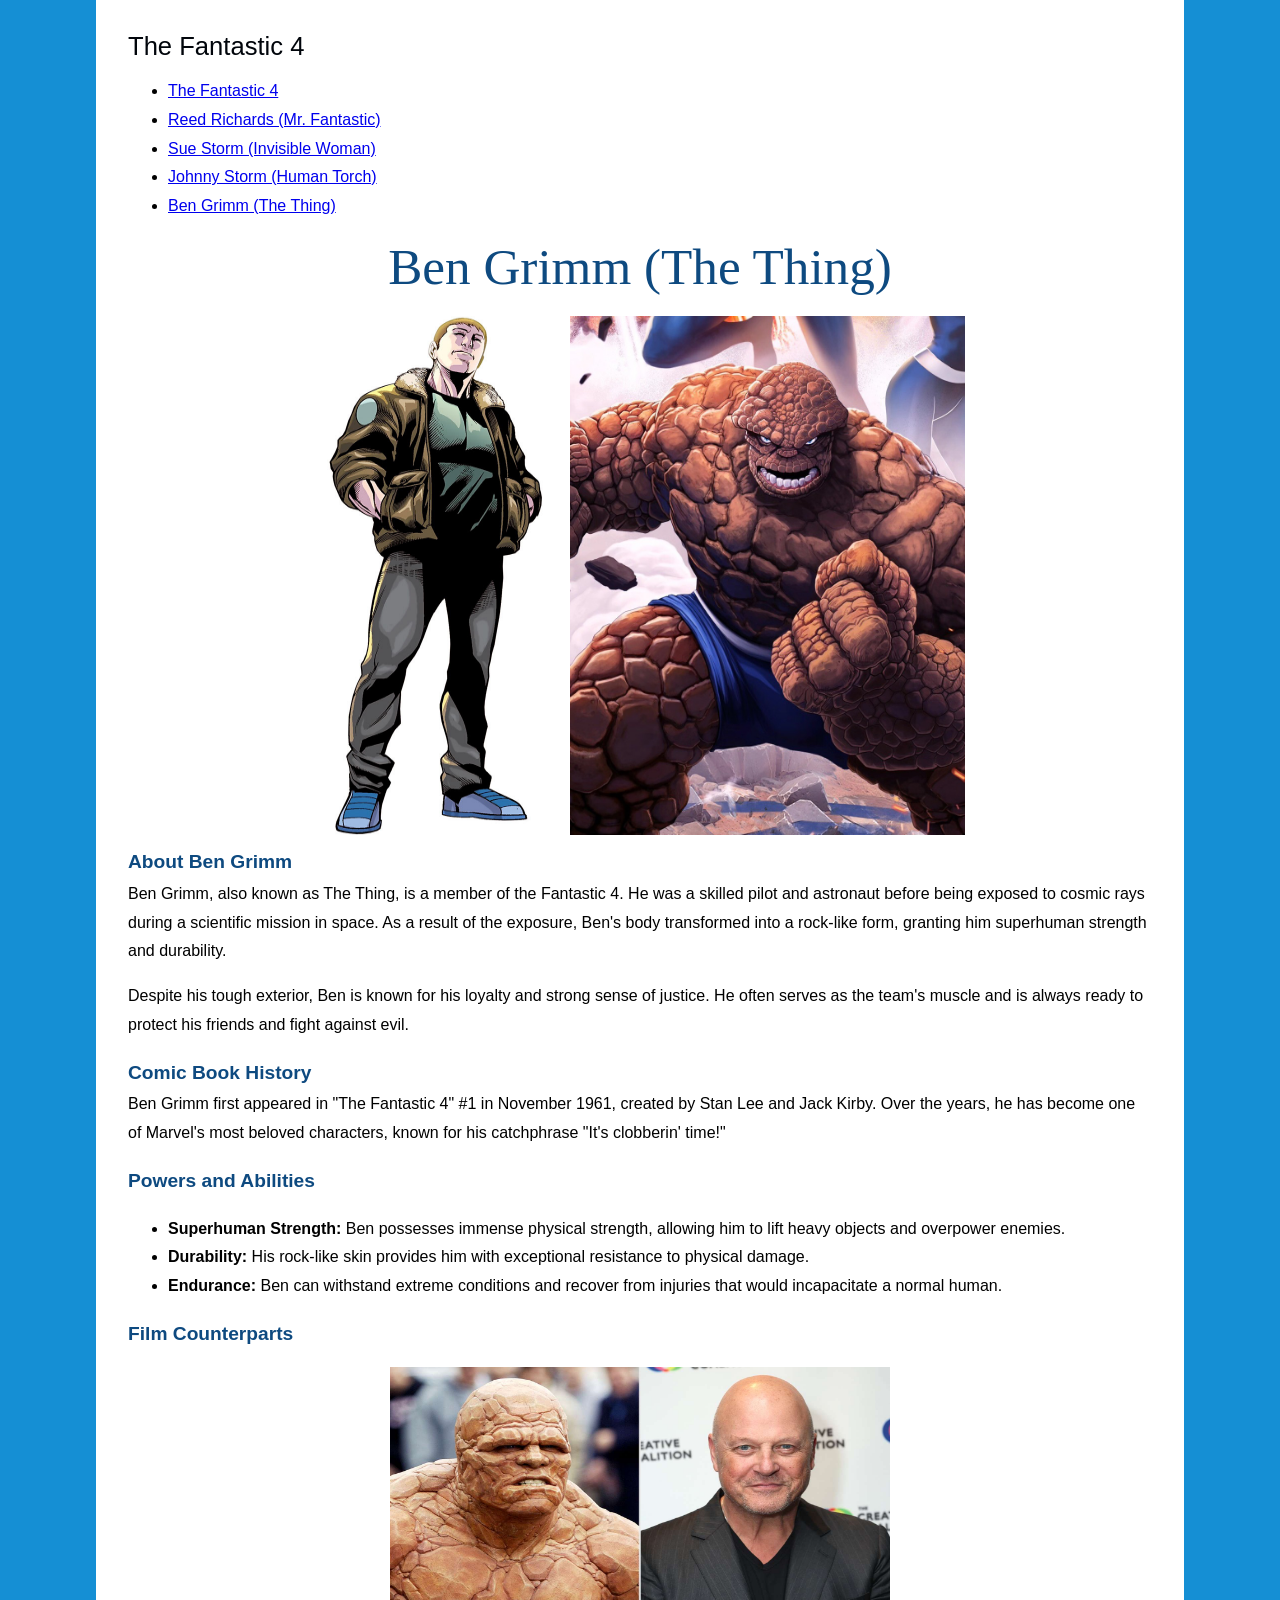
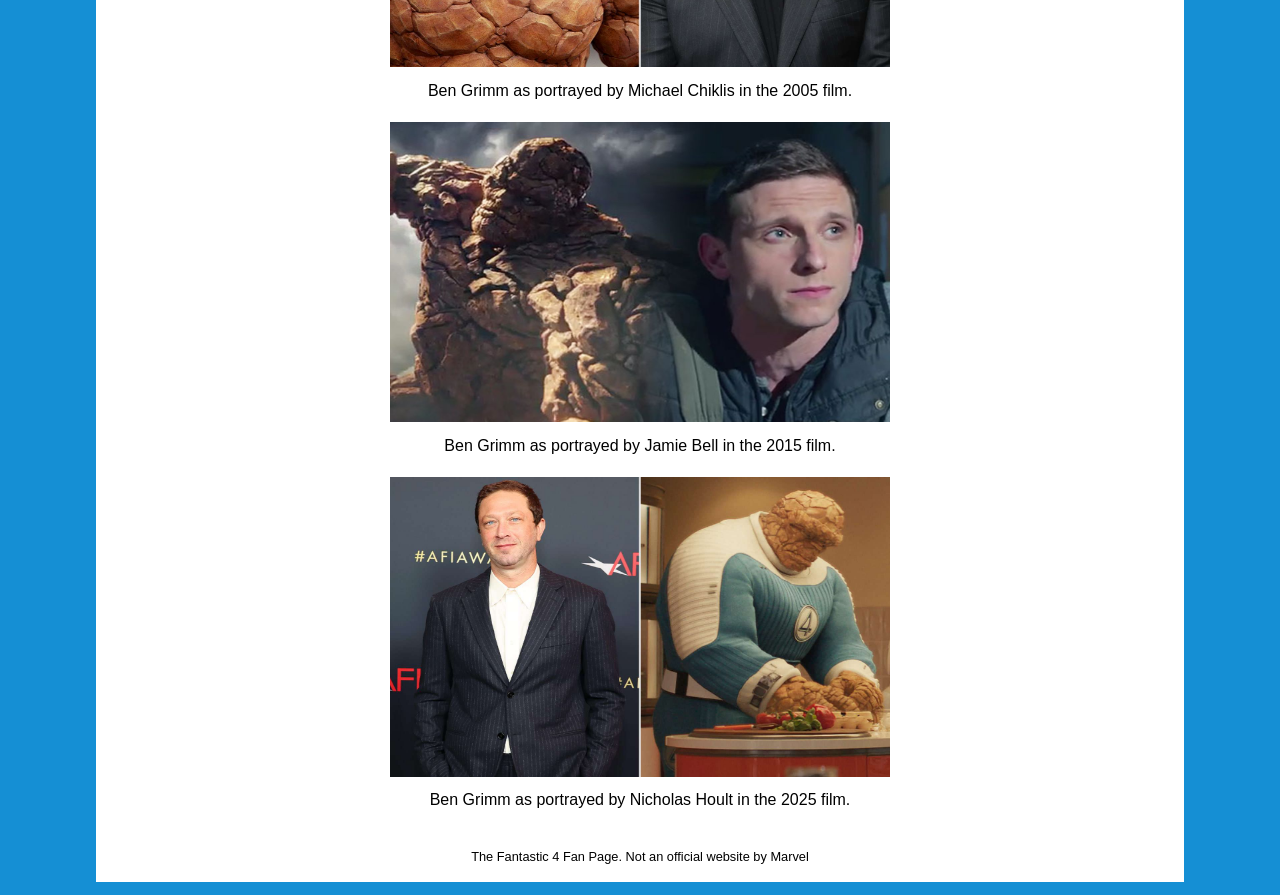
==== Project 1 Comic Website/ben.html @ 90a23573 "website about the Fantastic 4 Live action movies" ====
<!DOCTYPE html>
<html lang="en">
    <head>
        <meta charset="UTF-8">
        <title>Ben Grimm (The Thing)</title>
        <link href="css/styles.css" rel="stylesheet" type="text/css" />
    </head>
    <body>
        <header role="banner">
            <h1>The Fantastic 4</h1>
            <nav role="navigation">
                <ul>
                    <li><a href="index.html" title="The Fantastic 4">The Fantastic 4</a></li>
                    <li><a href="reed.html" title="Reed Richards">Reed Richards (Mr. Fantastic)</a></li>
                    <li><a href="sue.html" title="Sue Storm">Sue Storm (Invisible Woman)</a></li>
                    <li><a href="johnny.html" title="Johnny Storm">Johnny Storm (Human Torch)</a></li>
                    <li><a href="ben.html" title="Ben Grimm">Ben Grimm (The Thing)</a></li>
                </ul>
            </nav>
        </header>
        <main role="main">
            <article role="article">
                <header>
                    <div class="center">
                    <h2 style="text-align: center; color:#0e4a80">Ben Grimm (The Thing)</h2>
                    <img src="images/Ben/ben comics human.jpg" alt="Ben Grimm (The Thing)" width="250" height="519">
                    <img src="images/Ben/ben comics thing.jpg" alt="Ben Grimm (The Thing)" width="395" height="519">
                    </div>
                </header>

                <section>
                    <h3>About Ben Grimm</h3>
                    <p>Ben Grimm, also known as The Thing, is a member of the Fantastic 4. He was a skilled pilot and astronaut before being exposed to cosmic rays during a scientific mission in space. As a result of the exposure, Ben's body transformed into a rock-like form, granting him superhuman strength and durability.</p>
                    <p>Despite his tough exterior, Ben is known for his loyalty and strong sense of justice. He often serves as the team's muscle and is always ready to protect his friends and fight against evil.</p>
                </section>
                <section>
                    <h3>Comic Book History</h3>
                    <p>Ben Grimm first appeared in "The Fantastic 4" #1 in November 1961, created by Stan Lee and Jack Kirby. Over the years, he has become one of Marvel's most beloved characters, known for his catchphrase "It's clobberin' time!"</p>
                </section>
                <section>
                    <h3>Powers and Abilities</h3>
                    <ul>
                        <li><b>Superhuman Strength:</b> Ben possesses immense physical strength, allowing him to lift heavy objects and overpower enemies.</li>
                        <li><b>Durability:</b> His rock-like skin provides him with exceptional resistance to physical damage.</li>
                        <li><b>Endurance:</b> Ben can withstand extreme conditions and recover from injuries that would incapacitate a normal human.</li>
                    </ul>
                </section>
                <section>
                    <h3>Film Counterparts</h3>
                    <div class="center">
                    <figure>
                        <img src="images/Ben/1st ben.jpg" alt="Ben Grimm Michael Chiklis" width="500" height="300">
                        <figcaption>Ben Grimm as portrayed by Michael Chiklis in the 2005 film.</figcaption>
                    </figure>
                    <figure>
                        <img src="images/Ben/2nd ben.jpg" alt="Ben Grimm Jamie Bell" width="500" height="300">
                        <figcaption>Ben Grimm as portrayed by Jamie Bell in the 2015 film.</figcaption>
                    </figure>
                    <figure>
                        <img src="images/Ben/3rd ben.jpg" alt="Ben Grimm" width="500" height="300">
                        <figcaption>Ben Grimm as portrayed by Nicholas Hoult in the 2025 film.</figcaption>
                    </figure>
                    </div>
                </section>
            </article>
        </main>
        <footer role="contentinfo">
            <p>The Fantastic 4 Fan Page. Not an official website by Marvel</p>
        </footer>
    </body>
 </html>
---- Project 1 Comic Website/css/styles.css ----
html,body {
    background: #158fd4;
    margin: 0;
}

h1, h2, h3, h4, h5, h6, p {
    margin: 0;
    padding: 0;
}

h1,h2,h3,h4,h5,h6 {
    color: #0e4a80;
}

body {
    font-family: Verdana, Geneva, sans-serif;
    font-size: 100%;
    width: 80%;
    margin-right: auto;
    margin-left: auto;
    padding: 2.5% 2.5% 0;
    background: white;
    line-height: 1.8;
}

h1 {
    font: 1.6em Verdana, Geneva, sans-serif;
    margin-bottom: .4em;
    color: #01050b;
}

h2 {
    font: 3.2em Georgia, "Times New Roman", Times, serif;
    margin-bottom: .2em;
}

h3 {
    font-size: 1.2em;
}

p {
    margin-bottom: 1em;
}

.center {
    text-align: center;
}

table {
    border-collapse: collapse;
    border: 3px solid #9daecc;
    width: 80%;
    margin: 0 auto;
}

th,td {
    border: 1px solid #9daecc;
    padding: .5em;
    text-align: center;
}

th[scope="row"] {
    text-align: center;
    font-weight: normal;
}

th[scope="colgroup"] {
    background-color: #dbe5f5;
    color: #0b3d91;
    text-align: center;
}

table:focus {
    outline: 3px solid #0b3d91;
}
header h2 {
    padding-bottom: .2em;
}

footer {
    text-align: center;
    font-size: .8em;
    line-height: 4em;
    margin-top: 1em;
}
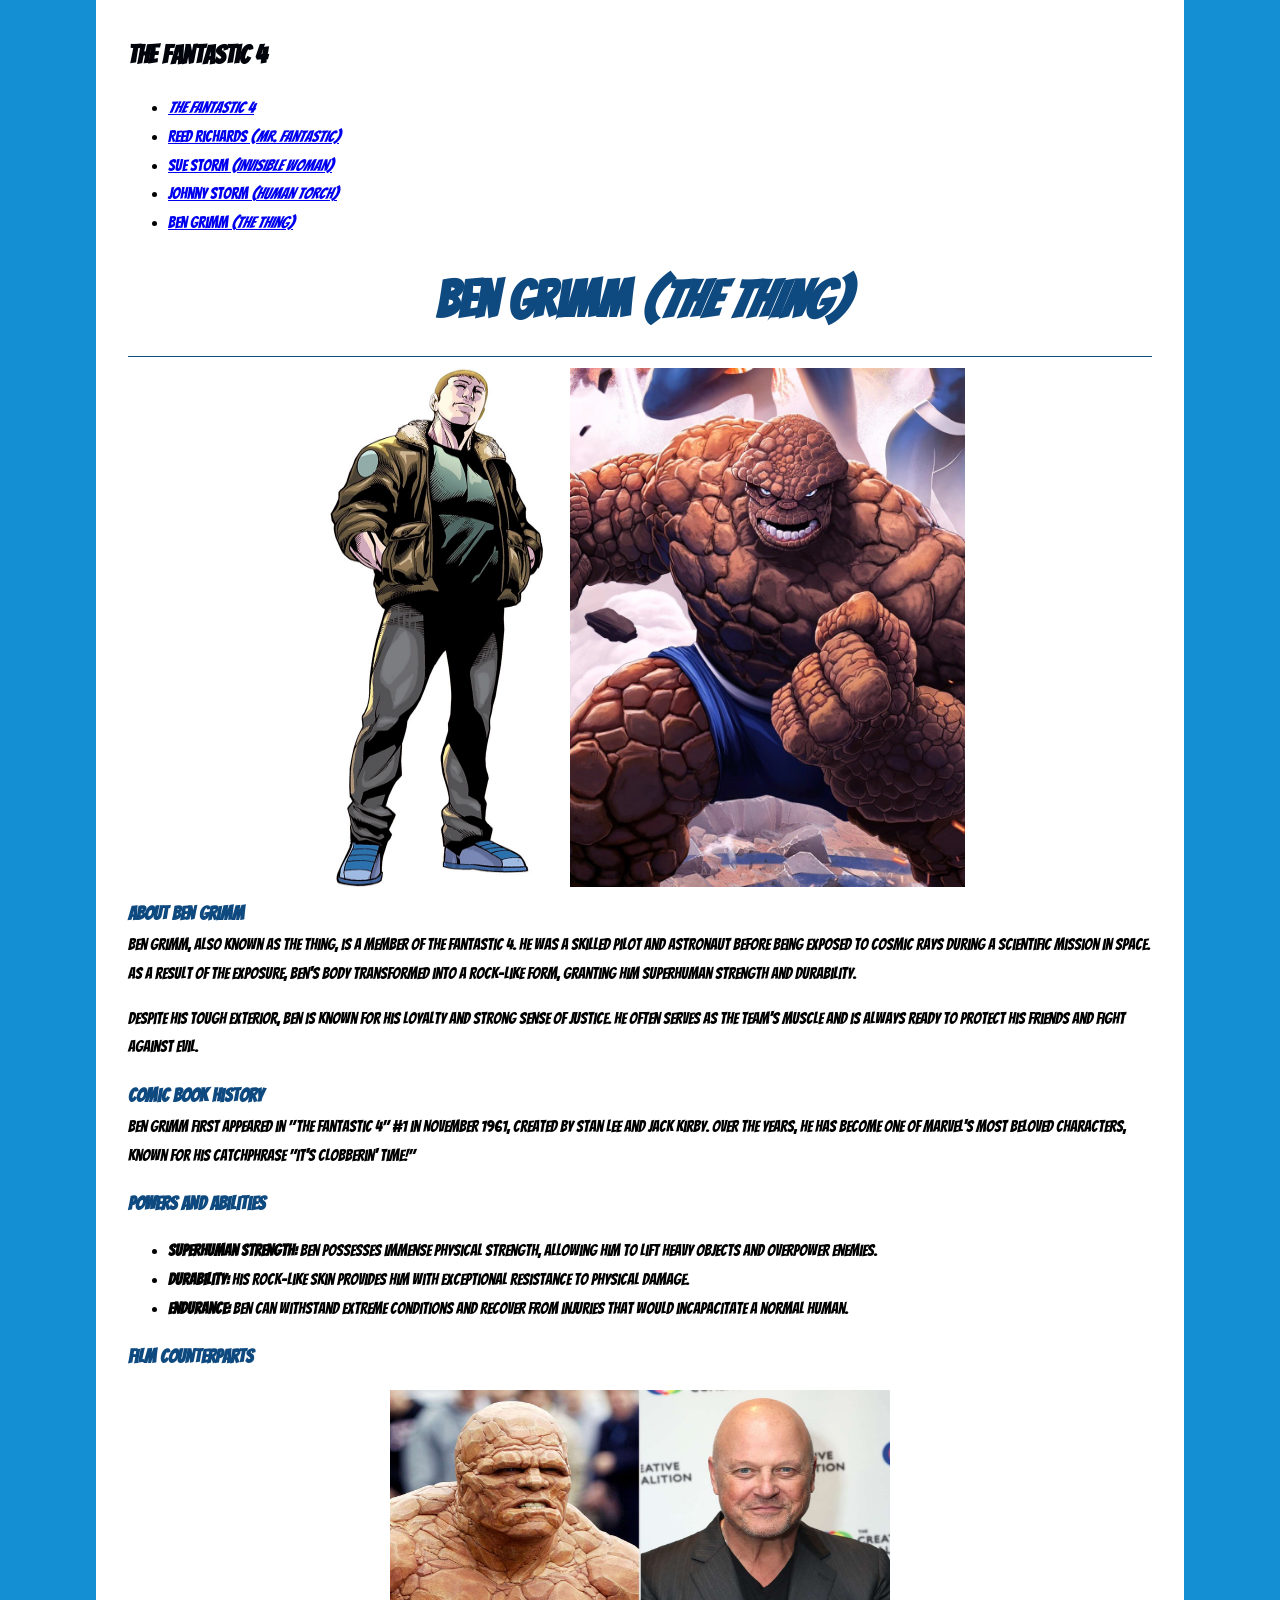
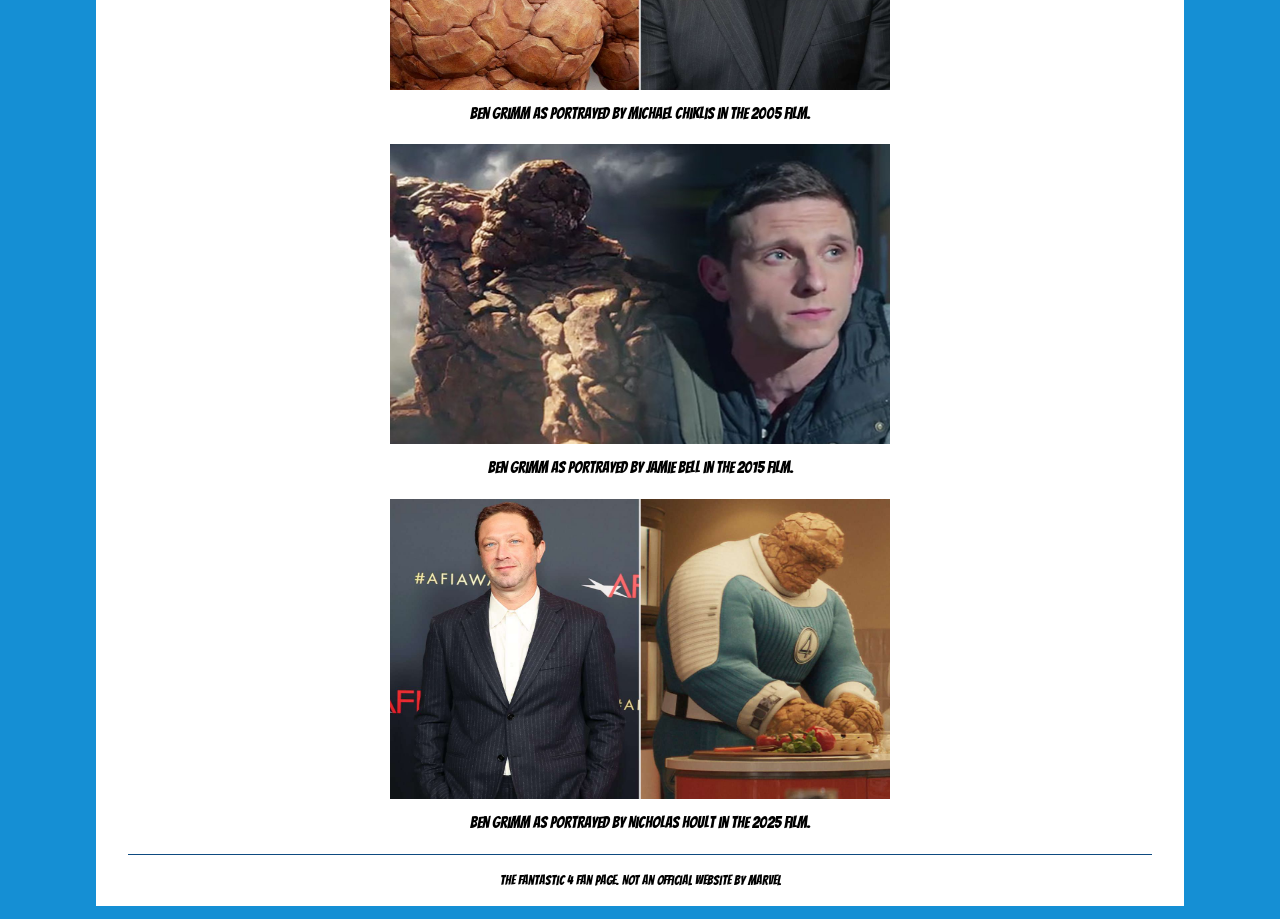
==== commit 82f4e0d0: "edits" ====
--- a/Project 1 Comic Website/ben.html
+++ b/Project 1 Comic Website/ben.html
@@ -4,17 +4,20 @@
         <meta charset="UTF-8">
         <title>Ben Grimm (The Thing)</title>
         <link href="css/styles.css" rel="stylesheet" type="text/css" />
+        <link rel="preconnect" href="https://fonts.googleapis.com">
+        <link rel="preconnect" href="https://fonts.gstatic.com" crossorigin>
+        <link href="https://fonts.googleapis.com/css2?family=Bangers&family=Roboto:wght@400;700&display=swap" rel="stylesheet">
     </head>
     <body>
         <header role="banner">
             <h1>The Fantastic 4</h1>
             <nav role="navigation">
                 <ul>
-                    <li><a href="index.html" title="The Fantastic 4">The Fantastic 4</a></li>
-                    <li><a href="reed.html" title="Reed Richards">Reed Richards (Mr. Fantastic)</a></li>
-                    <li><a href="sue.html" title="Sue Storm">Sue Storm (Invisible Woman)</a></li>
-                    <li><a href="johnny.html" title="Johnny Storm">Johnny Storm (Human Torch)</a></li>
-                    <li><a href="ben.html" title="Ben Grimm">Ben Grimm (The Thing)</a></li>
+                    <li><a href="index.html" title="The Fantastic 4"><i>The Fantastic 4</i></a></li>
+                    <li><a href="reed.html" title="Reed Richards">Reed Richards <i>(Mr. Fantastic)</i></a></li>
+                    <li><a href="sue.html" title="Sue Storm">Sue Storm <i>(Invisible Woman)</i></a></li>
+                    <li><a href="johnny.html" title="Johnny Storm">Johnny Storm <i>(Human Torch)</i></a></li>
+                    <li><a href="ben.html" title="Ben Grimm">Ben Grimm <i>(The Thing)</i></a></li>
                 </ul>
             </nav>
         </header>
@@ -22,7 +25,7 @@
             <article role="article">
                 <header>
                     <div class="center">
-                    <h2 style="text-align: center; color:#0e4a80">Ben Grimm (The Thing)</h2>
+                    <h2 style="text-align: center; color:#0e4a80">Ben Grimm <i>(The Thing)</i></h2>
                     <img src="images/Ben/ben comics human.jpg" alt="Ben Grimm (The Thing)" width="250" height="519">
                     <img src="images/Ben/ben comics thing.jpg" alt="Ben Grimm (The Thing)" width="395" height="519">
                     </div>
--- a/Project 1 Comic Website/css/styles.css
+++ b/Project 1 Comic Website/css/styles.css
@@ -13,7 +13,7 @@
 }
 
 body {
-    font-family: Verdana, Geneva, sans-serif;
+    font-family: 'Roboto', Arial, sans-serif;
     font-size: 100%;
     width: 80%;
     margin-right: auto;
@@ -23,15 +23,20 @@
     line-height: 1.8;
 }
 
+h1,h2, h3, p, figcaption, li {
+    font-family: 'Bangers', 'Comic Neue', cursive;
+}
+
 h1 {
-    font: 1.6em Verdana, Geneva, sans-serif;
+    font-size: 1.6em;
     margin-bottom: .4em;
     color: #01050b;
 }
 
 h2 {
-    font: 3.2em Georgia, "Times New Roman", Times, serif;
+    font-size: 3.2em;
     margin-bottom: .2em;
+    border-bottom: 1px solid #0e4a80;
 }
 
 h3 {
@@ -46,6 +51,7 @@
     text-align: center;
 }
 
+/* Table Customization */
 table {
     border-collapse: collapse;
     border: 3px solid #9daecc;
@@ -54,22 +60,28 @@
 }
 
 th,td {
+    font-family: 'bangers', sans-serif;
+    letter-spacing: 1px;
+}
+/* creates a border around the table cells and adds padding to the content within the cells */
+th,td {
     border: 1px solid #9daecc;
     padding: .5em;
     text-align: center;
 }
-
+/* centers the text in the table header cells in the rows*/
 th[scope="row"] {
     text-align: center;
     font-weight: normal;
 }
-
+/* adds a background color to the table header cells in the colgroup */
 th[scope="colgroup"] {
     background-color: #dbe5f5;
     color: #0b3d91;
     text-align: center;
 }
 
+/* adds a background color to the table when it is focused (tabindex) */
 table:focus {
     outline: 3px solid #0b3d91;
 }
@@ -82,4 +94,5 @@
     font-size: .8em;
     line-height: 4em;
     margin-top: 1em;
+    border-top: 1px solid #0e4a80;
 }
